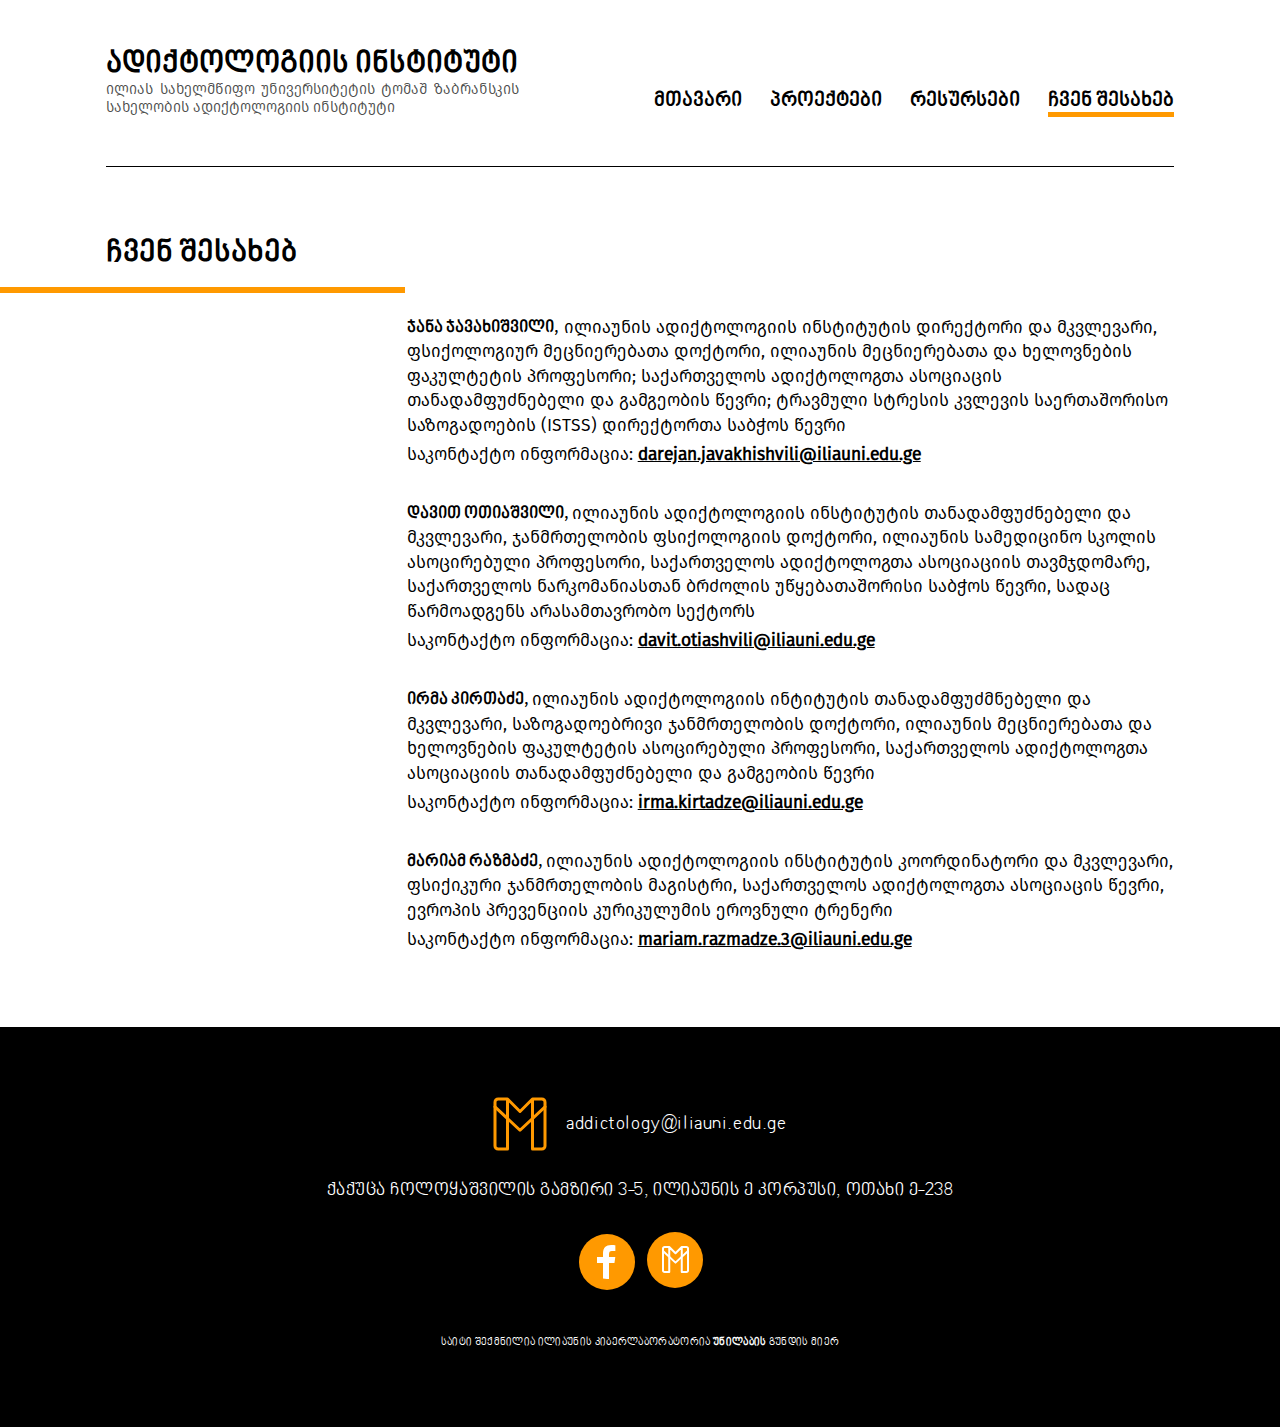
==== pages/chvenShesaxeb.html @ 44e5590f "feature/chvenShesaxeb" ====
<!DOCTYPE html>
<html lang="en">
  <head>
    <meta charset="UTF-8" />
    <meta name="viewport" content="width=device-width, initial-scale=1.0" />
    <title>Adiction Studies - ჩვენ შესახებ</title>
    <link rel="stylesheet" href="../styles/css/global.css" />
  </head>
  <body>
    <div class="container">
      <header class="border">
        <div class="header-title-box">
          <h2>ადიქტოლოგიის ინსტიტუტი</h2>
          <p>
            ილიას სახელმწიფო უნივერსიტეტის ტომაშ ზაბრანსკის სახელობის
            ადიქტოლოგიის ინსტიტუტი
          </p>
        </div>
        <nav class="header-nav">
          <ul class="header-nav-box">
            <li><a href="../index.html">მთავარი</a></li>
            <li><a href="./proeqtebi.html">პროექტები</a></li>
            <li><a href="./resursebi.html">რესურსები</a></li>
            <li><a href="#" class="active">ჩვენ შესახებ</a></li>
          </ul>
        </nav>
      </header>

      <main>
        <div class="main-container">
          <div class="main-box">
            <h2 class="main-box-subtitle">ჩვენ შესახებ</h2>
            <div class="main-box-line"></div>
            <div class="main-box-texts">
              <div class="main-box-texts-el">
                <p>
                  <span>ჯანა ჯავახიშვილი,</span>
                  ილიაუნის ადიქტოლოგიის ინსტიტუტის დირექტორი და მკვლევარი,
                  ფსიქოლოგიურ მეცნიერებათა დოქტორი, ილიაუნის მეცნიერებათა და
                  ხელოვნების ფაკულტეტის პროფესორი; საქართველოს ადიქტოლოგთა
                  ასოციაცის თანადამფუძნებელი და გამგეობის წევრი; ტრავმული
                  სტრესის კვლევის საერთაშორისო საზოგადოების (ISTSS) დირექტორთა
                  საბჭოს წევრი <br />
                  საკონტაქტო ინფორმაცია:
                  <a href="mailto:darejan.javakhishvili@iliauni.edu.ge"
                    >darejan.javakhishvili@iliauni.edu.ge</a
                  >
                </p>
              </div>
              <div class="main-box-texts-el">
                <p>
                  <span>დავით ოთიაშვილი, </span>
                  ილიაუნის ადიქტოლოგიის ინსტიტუტის თანადამფუძნებელი და
                  მკვლევარი, ჯანმრთელობის ფსიქოლოგიის დოქტორი, ილიაუნის
                  სამედიცინო სკოლის ასოცირებული პროფესორი, საქართველოს
                  ადიქტოლოგთა ასოციაციის თავმჯდომარე, საქართველოს ნარკომანიასთან
                  ბრძოლის უწყებათაშორისი საბჭოს წევრი, სადაც წარმოადგენს
                  არასამთავრობო სექტორს <br />
                  საკონტაქტო ინფორმაცია:
                  <a href="mailto:davit.otiashvili@iliauni.edu.ge"
                    >davit.otiashvili@iliauni.edu.ge</a
                  >
                </p>
              </div>
              <div class="main-box-texts-el">
                <p>
                  <span>ირმა კირთაძე, </span>
                  ილიაუნის ადიქტოლოგიის ინტიტუტის თანადამფუძმნებელი და
                  მკვლევარი, საზოგადოებრივი ჯანმრთელობის დოქტორი, ილიაუნის
                  მეცნიერებათა და ხელოვნების ფაკულტეტის ასოცირებული პროფესორი,
                  საქართველოს ადიქტოლოგთა ასოციაციის თანადამფუძნებელი და
                  გამგეობის წევრი <br />საკონტაქტო ინფორმაცია:
                  <a href="mailto:irma.kirtadze@iliauni.edu.ge"
                    >irma.kirtadze@iliauni.edu.ge</a
                  >
                </p>
              </div>
              <div class="main-box-texts-el">
                <p>
                  <span>მარიამ რაზმაძე, </span>
                  ილიაუნის ადიქტოლოგიის ინსტიტუტის კოორდინატორი და მკვლევარი,
                  ფსიქიკური ჯანმრთელობის მაგისტრი, საქართველოს ადიქტოლოგთა
                  ასოციაცის წევრი, ევროპის პრევენციის კურიკულუმის ეროვნული
                  ტრენერი <br />
                  საკონტაქტო ინფორმაცია:
                  <a href="mailto:mariam.razmadze.3@iliauni.edu.ge"
                    >mariam.razmadze.3@iliauni.edu.ge</a
                  >
                </p>
              </div>
            </div>
          </div>
        </div>
      </main>

      <footer>
        <div class="mail-box">
          <img src="../images/icons/01-mail.svg" alt="Facebook icon" />
          <p class="mail">addictology@iliauni.edu.ge</p>
        </div>
        <p class="address">
          ქაქუცა ჩოლოყაშვილის გამზირი 3-5, ილიაუნის ე კორპუსი, ოთახი ე-238
        </p>
        <div class="icons-box">
          <a href="https://www.facebook.com/WordPress/" target="_blank">
            <img
              src="../images/icons/facebook.svg"
              class="img-fixed"
              alt="Facebook icon"
            />
          </a>
          <a href="mailto:addictology@iliauni.edu.ge">
            <img src="../images/icons/02-mail.svg" alt="Mail icon" />
          </a>
        </div>
        <p class="sub-text">
          საიტი შექმნილია ილიაუნის კიბერლაბორატორია
          <a href="http://unilab.iliauni.edu.ge/" target="_blank">უნილაბის</a>
          გუნდის მიერ
        </p>
      </footer>
    </div>
  </body>
</html>
---- styles/css/global.css ----
@charset "UTF-8";
*,
*::before,
*::after {
  margin: 0;
  padding: 0;
  box-sizing: border-box;
}

html,
body,
div,
span,
applet,
object,
iframe,
h1,
h2,
h3,
h4,
h5,
h6,
p,
blockquote,
pre,
a,
abbr,
acronym,
address,
big,
cite,
code,
del,
dfn,
em,
img,
ins,
kbd,
q,
s,
samp,
small,
strike,
strong,
sub,
sup,
tt,
var,
b,
u,
i,
center,
dl,
dt,
dd,
ol,
ul,
li,
fieldset,
form,
label,
legend,
table,
caption,
tbody,
tfoot,
thead,
tr,
th,
td,
article,
aside,
canvas,
details,
embed,
figure,
figcaption,
footer,
header,
hgroup,
menu,
nav,
output,
ruby,
section,
summary,
time,
mark,
audio,
video {
  margin: 0;
  padding: 0;
  border: 0;
  font-size: 100%;
  font: inherit;
  vertical-align: baseline;
  text-decoration: none;
}

/* HTML5 display-role reset for older browsers */
article,
aside,
details,
figcaption,
figure,
footer,
header,
hgroup,
menu,
nav,
section {
  display: block;
}

body {
  line-height: 1;
}

ol,
ul {
  list-style: none;
}

blockquote,
q {
  quotes: none;
}

blockquote:before,
blockquote:after,
q:before,
q:after {
  content: "";
  content: none;
}

table {
  border-collapse: collapse;
  border-spacing: 0;
}

html {
  font-size: 62.5%;
}

@font-face {
  font-family: "BookNino";
  src: url(../../fonts/bpg_nino_mtavruli_bold.otf) format("openType");
  font-display: swap;
}
@font-face {
  font-family: "FontNino";
  src: url(../../fonts/bpg-nino-mtavruli-webfont.ttf) format("openType");
  font-display: swap;
}
@font-face {
  font-family: "firaGo";
  src: url(../../fonts/FiraGO-Book.otf) format("openType");
  font-display: swap;
}
body {
  font-family: "BookNino";
  color: #000;
  display: flex;
  justify-content: center;
}

.container {
  max-width: 1920px;
}

header {
  display: flex;
  justify-content: space-between;
  align-items: center;
  height: 23.8rem;
  margin: 0 15.2rem;
}
header.border {
  border-bottom: 1px solid #000;
}
header .header-title-box {
  max-width: 59rem;
}
header .header-title-box h2 {
  font-size: 4.5rem;
  font-weight: 700;
  line-height: normal;
}
header .header-title-box p {
  color: rgba(0, 0, 0, 0.7);
  font-family: "firaGo";
  text-align: justify;
  font-size: 2.1rem;
  font-weight: 350;
  line-height: normal;
}
header .header-nav-box {
  display: flex;
  align-items: center;
  list-style: none;
  padding-top: 5rem;
  gap: 5.8rem;
}
header .header-nav-box a:link, header .header-nav-box a:visited {
  display: inline-block;
  font-size: 3rem;
  color: #000;
  text-decoration: none;
  font-style: normal;
  font-weight: 700;
  line-height: 4.8rem;
}
header .header-nav-box .active {
  box-shadow: inset 0 -5px 0 0 #ff9900;
}

main {
  display: flex;
  align-items: center;
  justify-content: center;
  flex-direction: column;
}
main .main-container {
  margin: 0 15.2rem;
}
main .main-container img {
  max-width: 100%;
}
main .main-container .main-box {
  margin: 10rem 0;
}
main .main-container .main-box-subtitle {
  font-size: 4.5rem;
  font-style: normal;
  font-weight: 700;
  line-height: 4.8rem;
  margin-bottom: 2.4rem;
}
main .main-container .main-box-line {
  width: 57.9rem;
  height: 0.8rem;
  background: #ff9900;
  margin-left: -15.2rem;
}
main .main-container .main-box-texts {
  margin: 3.3rem 0 0 42.9rem;
}
main .main-container .main-box-texts-el {
  font-family: "FiraGO";
  font-size: 2.5rem;
  font-style: normal;
  font-weight: 300;
  line-height: 3.5rem;
  margin-bottom: 4.3rem;
}
main .main-container .main-box-texts-el span {
  text-align: justify;
  font-family: "bookNino";
  font-weight: 700;
}
main .main-container .main-box-texts-el span::after {
  content: attr(colon);
  font-weight: 400;
}
main .main-container .main-box-texts-el a {
  color: #000;
  font-family: "FiraGO";
  font-size: 2.5rem;
  font-style: normal;
  font-weight: 600;
  line-height: 4.8rem;
  text-decoration-line: underline;
}
main .main-container .main-box-texts-el li::before {
  content: "•";
  color: black;
  display: inline-block;
  margin: 0 2rem;
}

footer {
  display: flex;
  flex-direction: column;
  align-items: center;
  justify-content: center;
  gap: 3.8rem;
  padding: 10rem;
  background-color: #000;
  color: #fff;
  font-style: normal;
  line-height: 4rem;
  font-family: "FontNino";
  font-weight: 400;
}
footer .mail-box {
  display: flex;
  align-items: center;
  gap: 2.7rem;
}
footer .mail-box .mail {
  font-size: 2.8rem;
  letter-spacing: 0.084rem;
}
footer .address {
  font-size: 2.5rem;
  letter-spacing: 0.075rem;
}
footer .icons-box {
  display: flex;
  gap: 1.5rem;
}
footer .icons-box .img-fixed {
  margin-top: -0.4rem;
}
footer .sub-text {
  font-size: 1.5rem;
  letter-spacing: 0.045rem;
  font-weight: 400;
}
footer .sub-text a {
  text-decoration: none;
  color: inherit;
  font-weight: 700;
}

@media (max-width: 109em) {
  html {
    font-size: 50%;
  }
}
@media (max-width: 87.5em) {
  html {
    font-size: 43.75%;
  }
  .header-nav-box {
    gap: 4rem !important;
  }
}/*# sourceMappingURL=global.css.map */
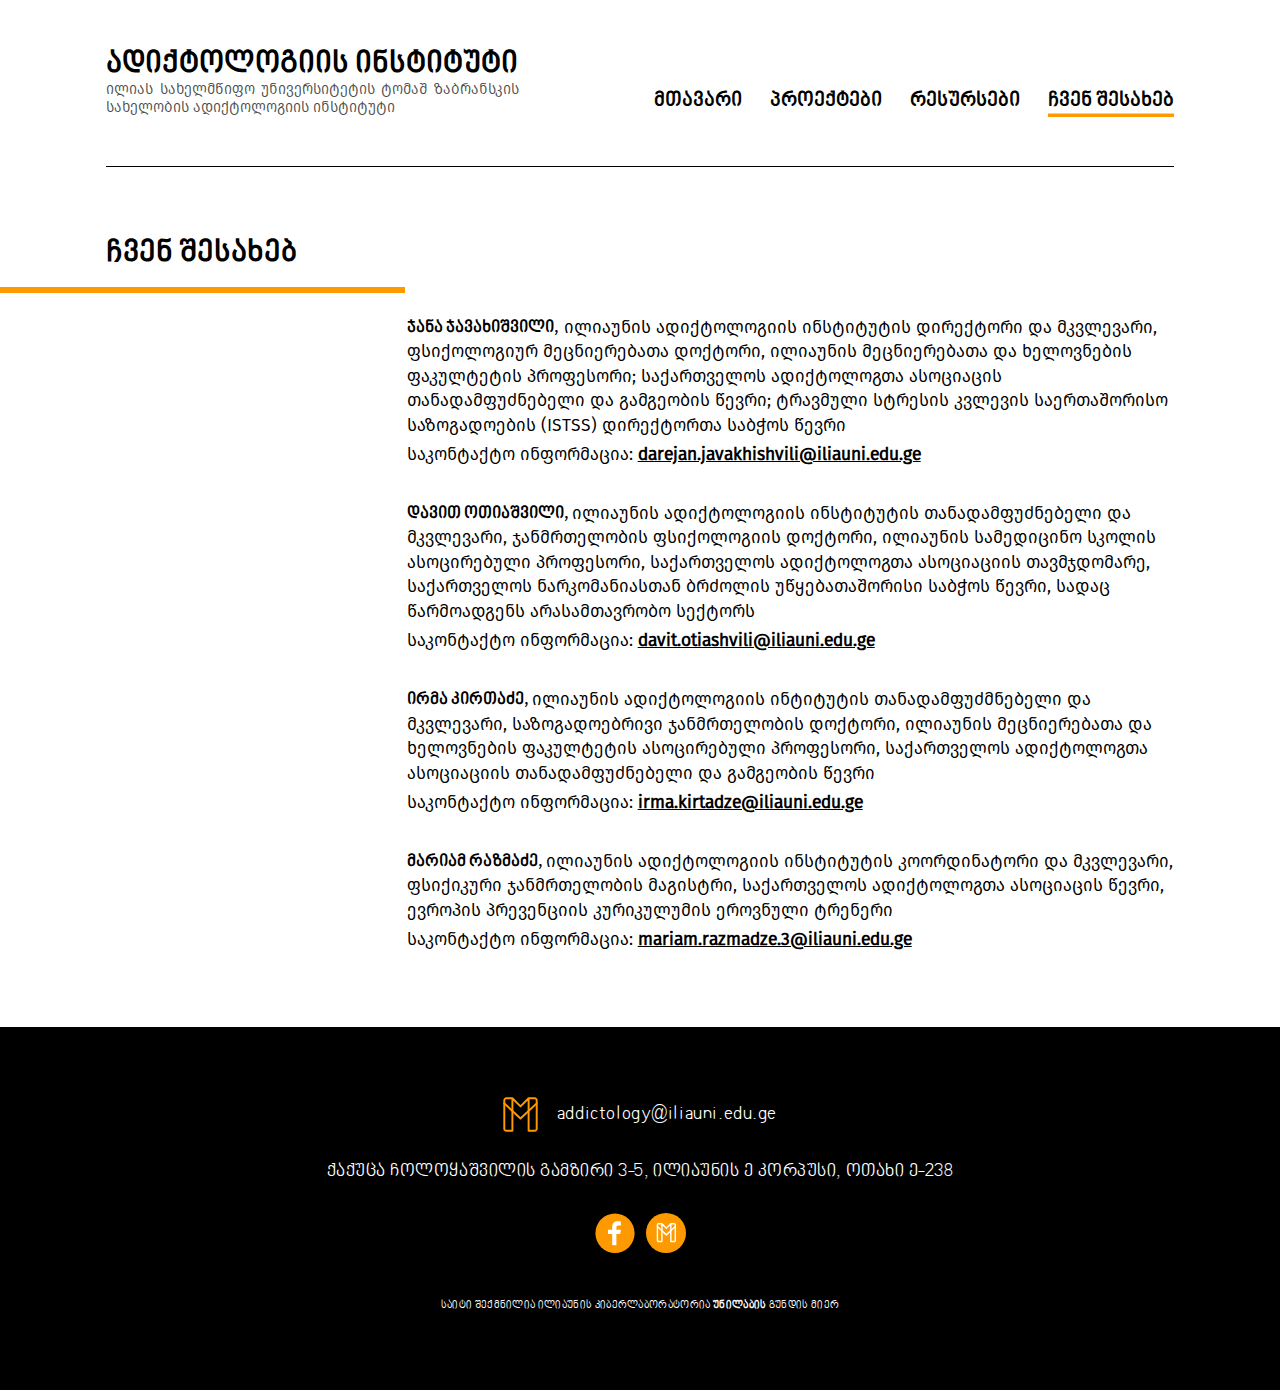
==== commit a4232e0a: "feature/tabletsResponsive" ====
--- a/pages/chvenShesaxeb.html
+++ b/pages/chvenShesaxeb.html
@@ -95,7 +95,11 @@
 
       <footer>
         <div class="mail-box">
-          <img src="../images/icons/01-mail.svg" alt="Facebook icon" />
+          <img
+            src="../images/icons/01-mail.svg"
+            class="mailLogo1"
+            alt="Mail icon"
+          />
           <p class="mail">addictology@iliauni.edu.ge</p>
         </div>
         <p class="address">
@@ -105,12 +109,16 @@
           <a href="https://www.facebook.com/WordPress/" target="_blank">
             <img
               src="../images/icons/facebook.svg"
-              class="img-fixed"
+              class="fbLogo img-fixed"
               alt="Facebook icon"
             />
           </a>
           <a href="mailto:addictology@iliauni.edu.ge">
-            <img src="../images/icons/02-mail.svg" alt="Mail icon" />
+            <img
+              src="../images/icons/02-mail.svg"
+              class="mailLogo2"
+              alt="Mail icon"
+            />
           </a>
         </div>
         <p class="sub-text">
--- a/styles/css/global.css
+++ b/styles/css/global.css
@@ -212,7 +212,7 @@
   line-height: 4.8rem;
 }
 header .header-nav-box .active {
-  box-shadow: inset 0 -5px 0 0 #ff9900;
+  box-shadow: inset 0 -0.5rem 0 0 #ff9900;
 }
 
 main {
@@ -302,6 +302,10 @@
   font-size: 2.8rem;
   letter-spacing: 0.084rem;
 }
+footer .mail-box .mailLogo1 {
+  width: 5rem;
+  height: 5rem;
+}
 footer .address {
   font-size: 2.5rem;
   letter-spacing: 0.075rem;
@@ -309,6 +313,14 @@
 footer .icons-box {
   display: flex;
   gap: 1.5rem;
+}
+footer .icons-box .fbLogo {
+  width: 6rem;
+  height: 6.1rem;
+}
+footer .icons-box .mailLogo2 {
+  width: 5.7rem;
+  height: 5.7rem;
 }
 footer .icons-box .img-fixed {
   margin-top: -0.4rem;
@@ -336,4 +348,20 @@
   .header-nav-box {
     gap: 4rem !important;
   }
+}
+@media (max-width: 75em) {
+  html {
+    font-size: 37.5%;
+  }
+  .header-nav-box {
+    gap: 2rem !important;
+  }
+  .main-container {
+    margin: 0 8.8rem;
+  }
+}
+@media (max-width: 62.5em) {
+  html {
+    font-size: 28.125%;
+  }
 }/*# sourceMappingURL=global.css.map */